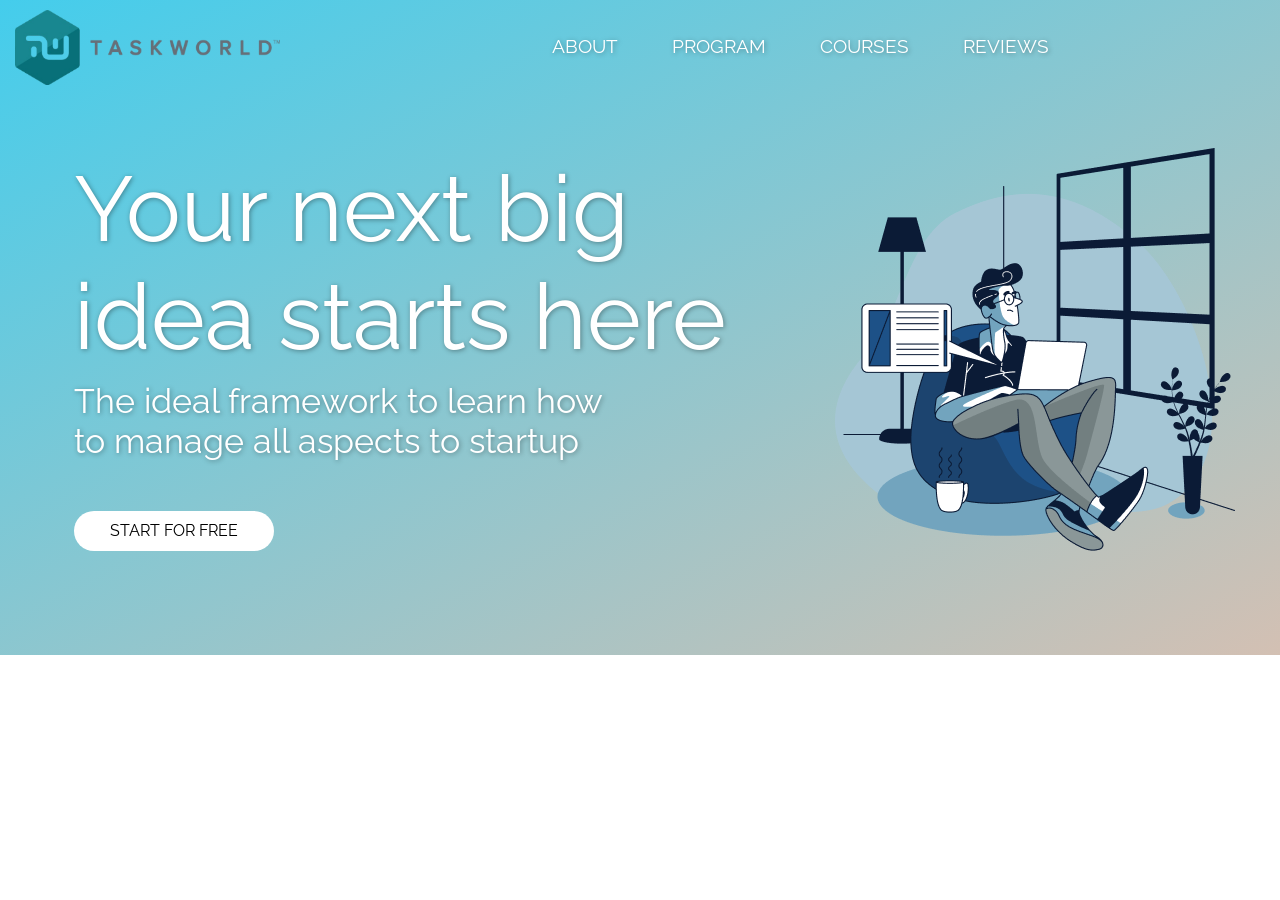
==== Estudo(002)/Desafio(004)/index.html @ 91c92105 "up(009)" ====
<!DOCTYPE html>
<html lang="en">
<head>
    <meta charset="UTF-8">
    <meta name="viewport" content="width=device-width, initial-scale=1.0">
    <title>Document</title>
    <link rel="stylesheet" href="style.css">
</head>
<body>
    <header id="HeaderPrincipal">
        <header id="Logo">
        </header>
        <nav>
            <a href="">ABOUT</a>
            <a href="">PROGRAM</a>
            <a href="">COURSES</a>
            <a href="">REVIEWS</a>
        </nav>
    </header>
    <main>
        <section>
            <h1>
            Your next big idea starts here
            </h1>
            <article>
                The ideal framework to learn how to manage all aspects to startup
            </article>
            <aside>
                <a href="">START FOR FREE</a>
            </aside>
            <figure id="img">
                <img src="Imagens/CarinhaEstudando.png" alt="CaraEstudando">
            </figure>
        </section>
    </main>
    <footer>

    </footer>
</body>
</html>
---- Estudo(002)/Desafio(004)/style.css ----
@charset "UTF-8";

@import url('https://fonts.googleapis.com/css2?family=Raleway:ital,wght@0,100..900;1,100..900&display=swap');

:root {
    --cor1: #44cdec; 
    --cor2: #D3C0B3;
}

* {
    margin: 0px;
    padding: 0px;
    box-sizing: border-box;
    font-family: 'Raleway';
}

body {
    background: linear-gradient(to right bottom, var(--cor1), var(--cor2)) no-repeat;
    padding: 110px 0px 0px 0px;
}

#HeaderPrincipal {
    position: fixed;
    top: 0px;
    padding: 10px 10px 10px 40%;
    width: 100%;
    height: 90px;
    z-index: 1;
}
#Logo {
    position: fixed;
    background: rgba(0, 0, 0, 0) url('Imagens/download.png') no-repeat left center / contain;
    left: 15px;
    width: 25%;
    height: 75px;
}
#HeaderPrincipal > nav {
    text-align: left;
    position: fixed;
    line-height: 75px;
    right: 10px;
    width: 60%;
    height: 75px;
}
#HeaderPrincipal > nav > a {
    padding: 0px 0px 5px 0px;
    color: white;
    text-decoration: none;
    font: normal normal 1.2em 'Raleway', sans-serif;
    margin: 0px 0px 0px 50px;
    text-shadow: 1px 1px 5px rgba(0, 0, 0, 0.363);
}
#HeaderPrincipal > nav > a:hover {
    border-bottom: 2px solid rgb(255, 255, 255);
    border-radius: 1px;
}

/*=============================================*/

main {
    width: 100%;
    padding: 45px 0px 0px 10px;
}
main > section {
    position: relative;
    width: 100%;
    min-height: 400px;
}
main > section > h1 {
    width: 700px;
    color: white;
    margin: 0px 0px 10px 5%;
    font: normal normal 5.75em 'Raleway', sans-serif;
    text-shadow: 1px 1px 5px rgba(0, 0, 0, 0.363);
}
main > section > article {
    width: 550px;
    color: white;
    margin: 10px 0px 0px 5%;
    font: normal normal 2.1em 'Raleway', sans-serif;
    text-shadow: 1px 1px 5px rgba(0, 0, 0, 0.363);
}
main > section > aside {
    position: absolute;
    left: 5%;
    margin: 50px 0px 0px 0px;
    background: white;
    height: 40px;
    width: 200px;
    text-align: center;
    line-height: 40px;
    border-radius: 50px;
}
main > section > aside:hover {
    border-bottom: 2px solid black;
}
main > section > aside > a {
    color: black;
    text-decoration: none;
}
main > section > figure {
    position: absolute;
    bottom: 0px;
    right: 45px;
}

/*=============================================*/

footer {
    position: relative;
    width: 100%;
    height: 100px;
}

@media (max-width: 1200px) {

}
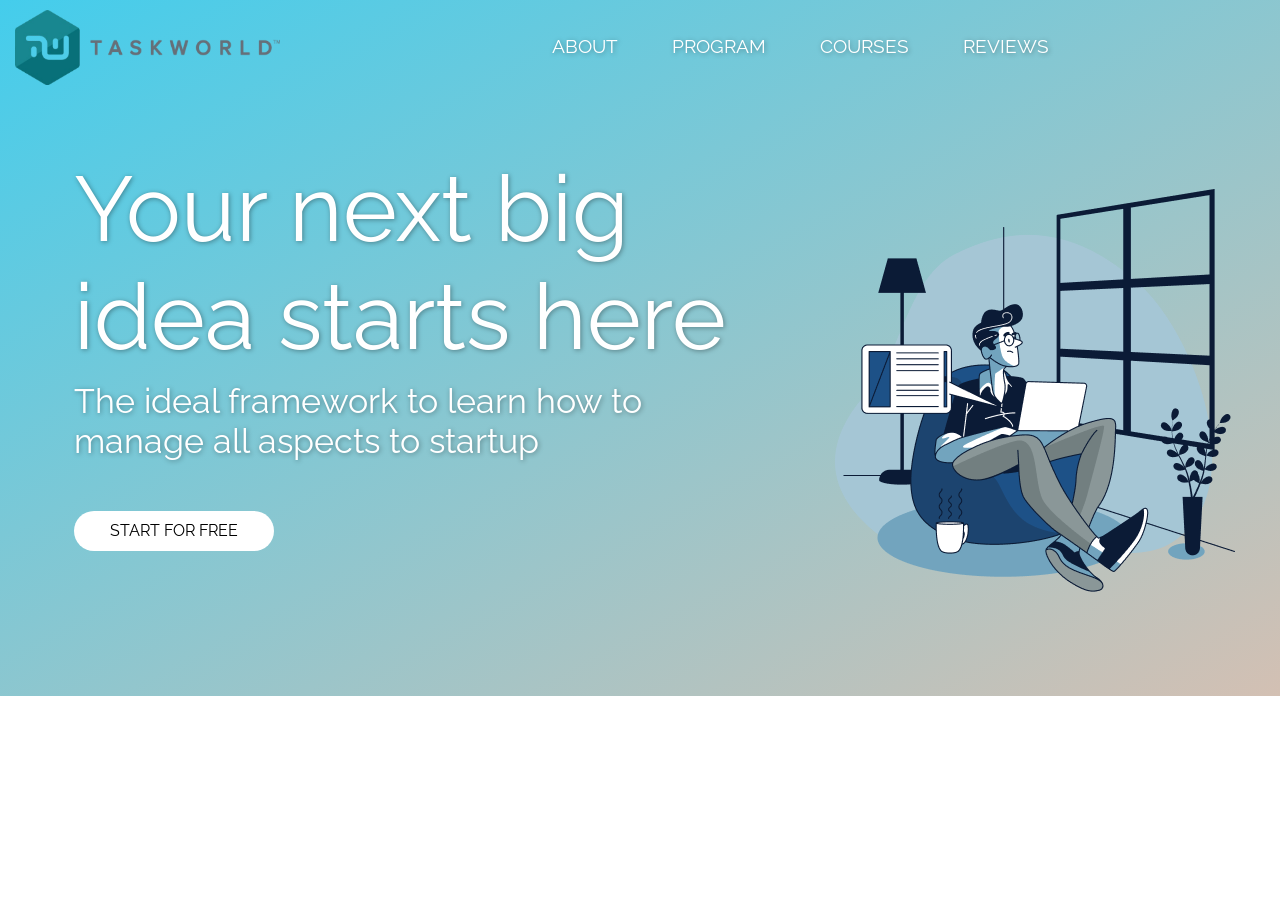
==== commit 90214723: "up(010)" ====
--- a/Estudo(002)/Desafio(004)/index.html
+++ b/Estudo(002)/Desafio(004)/index.html
@@ -20,10 +20,10 @@
     <main>
         <section>
             <h1>
-            Your next big idea starts here
+            Your next big <br> idea starts here
             </h1>
             <article>
-                The ideal framework to learn how to manage all aspects to startup
+                The ideal framework to learn how to <br> manage all aspects to startup
             </article>
             <aside>
                 <a href="">START FOR FREE</a>
--- a/Estudo(002)/Desafio(004)/style.css
+++ b/Estudo(002)/Desafio(004)/style.css
@@ -64,25 +64,24 @@
 main > section {
     position: relative;
     width: 100%;
-    min-height: 400px;
+    padding: 0px 0px 45px 0px;
 }
 main > section > h1 {
-    width: 700px;
     color: white;
     margin: 0px 0px 10px 5%;
     font: normal normal 5.75em 'Raleway', sans-serif;
     text-shadow: 1px 1px 5px rgba(0, 0, 0, 0.363);
 }
 main > section > article {
-    width: 550px;
     color: white;
     margin: 10px 0px 0px 5%;
     font: normal normal 2.1em 'Raleway', sans-serif;
     text-shadow: 1px 1px 5px rgba(0, 0, 0, 0.363);
 }
 main > section > aside {
-    position: absolute;
+    position: relative;
     left: 5%;
+    bottom: 0px;
     margin: 50px 0px 0px 0px;
     background: white;
     height: 40px;
@@ -100,6 +99,7 @@
 }
 main > section > figure {
     position: absolute;
+    transform: translate();
     bottom: 0px;
     right: 45px;
 }
@@ -112,6 +112,6 @@
     height: 100px;
 }
 
-@media (max-width: 1200px) {
+@media (max-width: 1175px) {
 
 }
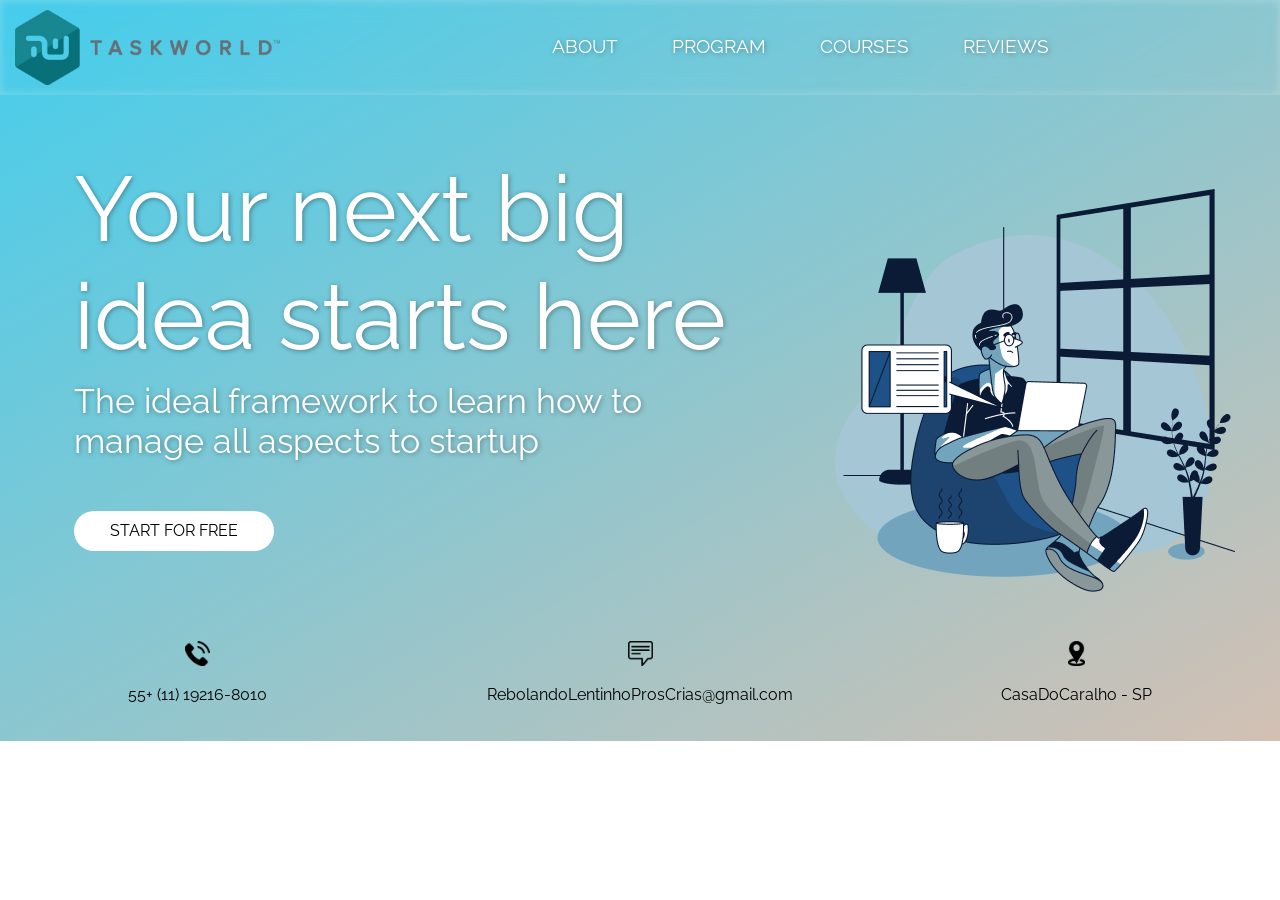
==== commit 24fc2eaf: "up(011)" ====
--- a/Estudo(002)/Desafio(004)/index.html
+++ b/Estudo(002)/Desafio(004)/index.html
@@ -3,7 +3,8 @@
 <head>
     <meta charset="UTF-8">
     <meta name="viewport" content="width=device-width, initial-scale=1.0">
-    <title>Document</title>
+    <title>TaskWorld</title>
+    <link rel="shortcut icon" href="Imagens/Logo.png" type="image/x-icon">
     <link rel="stylesheet" href="style.css">
 </head>
 <body>
@@ -26,7 +27,7 @@
                 The ideal framework to learn how to <br> manage all aspects to startup
             </article>
             <aside>
-                <a href="">START FOR FREE</a>
+                <a href="PáginaTroll.html" target="_self">START FOR FREE</a>
             </aside>
             <figure id="img">
                 <img src="Imagens/CarinhaEstudando.png" alt="CaraEstudando">
@@ -34,7 +35,18 @@
         </section>
     </main>
     <footer>
-
+        <aside id="aside1">
+            <img src="Imagens/TrocaçãoDeLábios.png" alt="IconeDeTelefone">
+            <p>55+ (11) 19216-8010</p>
+        </aside>
+        <aside id="aside2">
+            <img src="Imagens/Chat.png" alt="IconeDeMensagens">
+            <p>RebolandoLentinhoProsCrias@gmail.com</p>
+        </aside>
+        <aside id="aside3">
+            <img src="Imagens/Localização.png" alt="IconeDeLocalização">
+            <p>CasaDoCaralho - SP</p>
+        </aside>
     </footer>
 </body>
 </html>
--- a/Estudo(002)/Desafio(004)/style.css
+++ b/Estudo(002)/Desafio(004)/style.css
@@ -6,6 +6,8 @@
     --cor1: #44cdec; 
     --cor2: #D3C0B3;
 }
+
+/*=============================================*/
 
 * {
     margin: 0px;
@@ -19,19 +21,24 @@
     padding: 110px 0px 0px 0px;
 }
 
+/*=============================================*/
+
 #HeaderPrincipal {
     position: fixed;
     top: 0px;
     padding: 10px 10px 10px 40%;
     width: 100%;
-    height: 90px;
+    height: 95px;
     z-index: 1;
+    backdrop-filter: blur(10px);
+    box-shadow: inset 0px 0px 10px rgba(255, 255, 255, 0.288);
+    
 }
 #Logo {
     position: fixed;
     background: rgba(0, 0, 0, 0) url('Imagens/download.png') no-repeat left center / contain;
     left: 15px;
-    width: 25%;
+    width: 335px;
     height: 75px;
 }
 #HeaderPrincipal > nav {
@@ -107,11 +114,114 @@
 /*=============================================*/
 
 footer {
+    margin: 45px 0px 0px 0px;
     position: relative;
     width: 100%;
     height: 100px;
 }
+#aside1 {
+    text-align: center;
+    position: absolute;
+    left: 10%;
+}
+#aside2 {
+    text-align: center;
+    position: absolute;
+    right: 50%;
+    transform: translate(50%);
+}
+#aside3 {
+    text-align: center;
+    position: absolute;
+    right: 10%;
+}
+footer > aside > img {
+    margin: 0px 0px 15px 0px;
+    height: 25px;
+}
+footer > aside > p:hover {
+    text-decoration: underline;
+}
+
+/*=============================================*/
 
 @media (max-width: 1175px) {
-
-}+    main > section {
+        padding: 0px 0px 200px 0px;
+    }
+}
+@media (max-width: 1145px) {
+    main > section {
+        padding: 0px 0px 250px 0px;
+    }
+}
+@media (max-width: 950px) {
+    main > section {
+        padding: 0px 0px 350px 0px;
+    }
+    #HeaderPrincipal > nav {
+        text-align: right;
+        margin: 0px 20px 0px 0px;
+        line-height: 35px;
+        right: 10px;
+        width: 40%;
+    }
+    #HeaderPrincipal > nav > a {
+        font-size: 1.1em;
+    }
+}
+@media (max-width: 800px) {
+    #HeaderPrincipal > nav {
+        width: 45%;
+    }
+    footer {
+        position: static;
+        height: 225px;
+        padding: 0px;
+    }
+    footer > aside {
+        margin: 0px 0px 20px 0px;
+    }
+    #aside1 {
+        text-align: center;
+        position: static;     
+        width: 100%;  
+    }
+    #aside2 {
+        width: 100%; 
+        text-align: center;
+        position: static;
+        transform: translate(0%);
+    }
+    #aside3 {
+        width: 100%; 
+        text-align: center;
+        position: static;
+    }
+    footer > aside > img {
+        margin: 0px 0px 5px 0px;
+        height: 25px;
+    }
+}
+@media (max-width: 700px) {
+    main > section {
+        padding: 0px 0px 450px 0px;
+    }
+    main > section > h1 {
+        font-size: 4em;
+    }
+    main > section > article {
+        font-size: 1.5em;
+    }
+}
+@media (max-width: 600px) {
+    main > section > h1 {
+        font-size: 3.75em;
+    }
+    #Logo {
+        width: 200px;
+    }
+    #HeaderPrincipal > nav {
+        width: 60%;
+    }
+}
